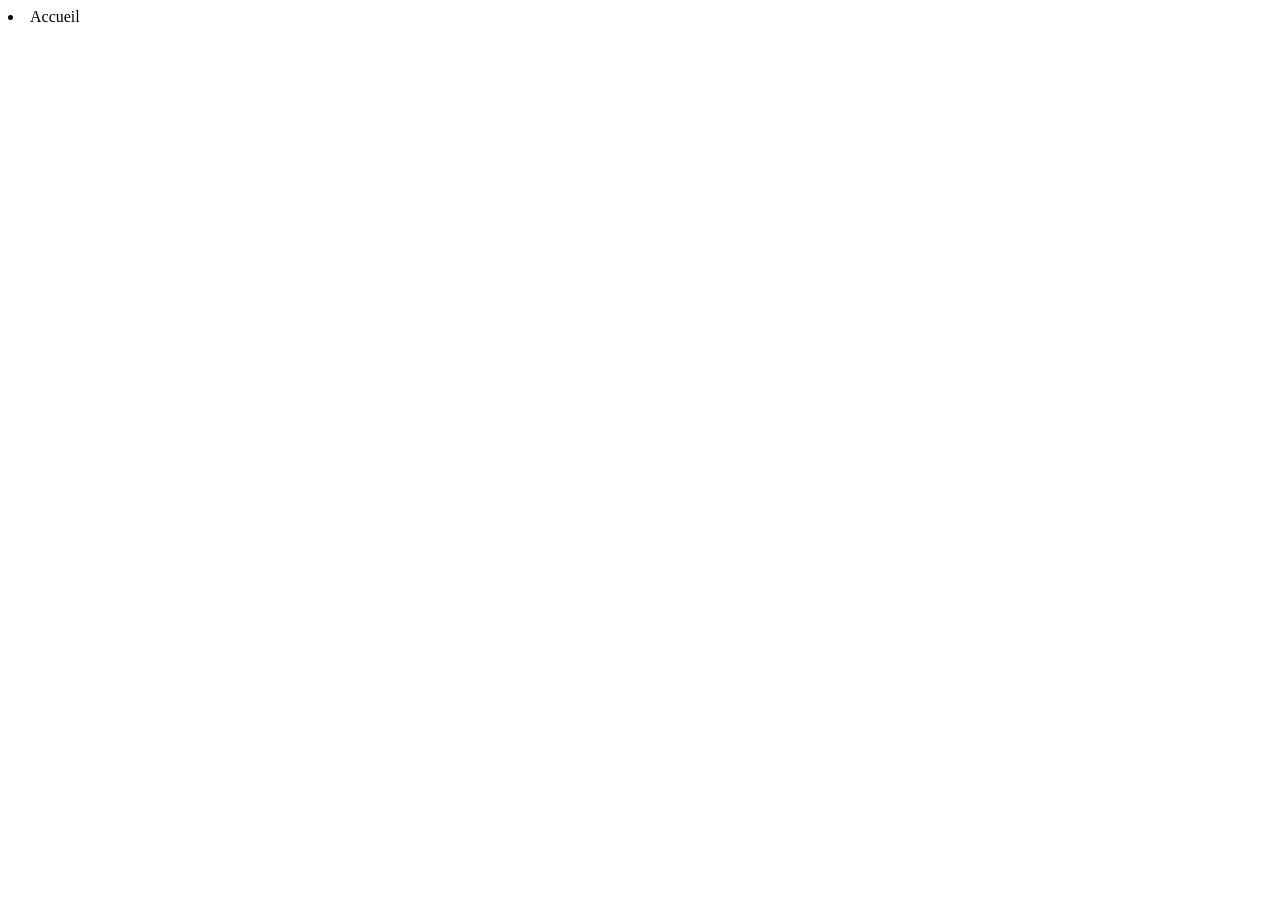
==== essaie.html @ 4a32669d "feat/header" ====
<!DOCTYPE html>
<html lang="en">
<head>
    <meta charset="UTF-8">
    <meta name="viewport" content="width=device-width, initial-scale=1.0">
    <title>Document</title>
</head>
<body>
    <nav>
        <li>Accueil</li>
    </nav>
</body>
</html>
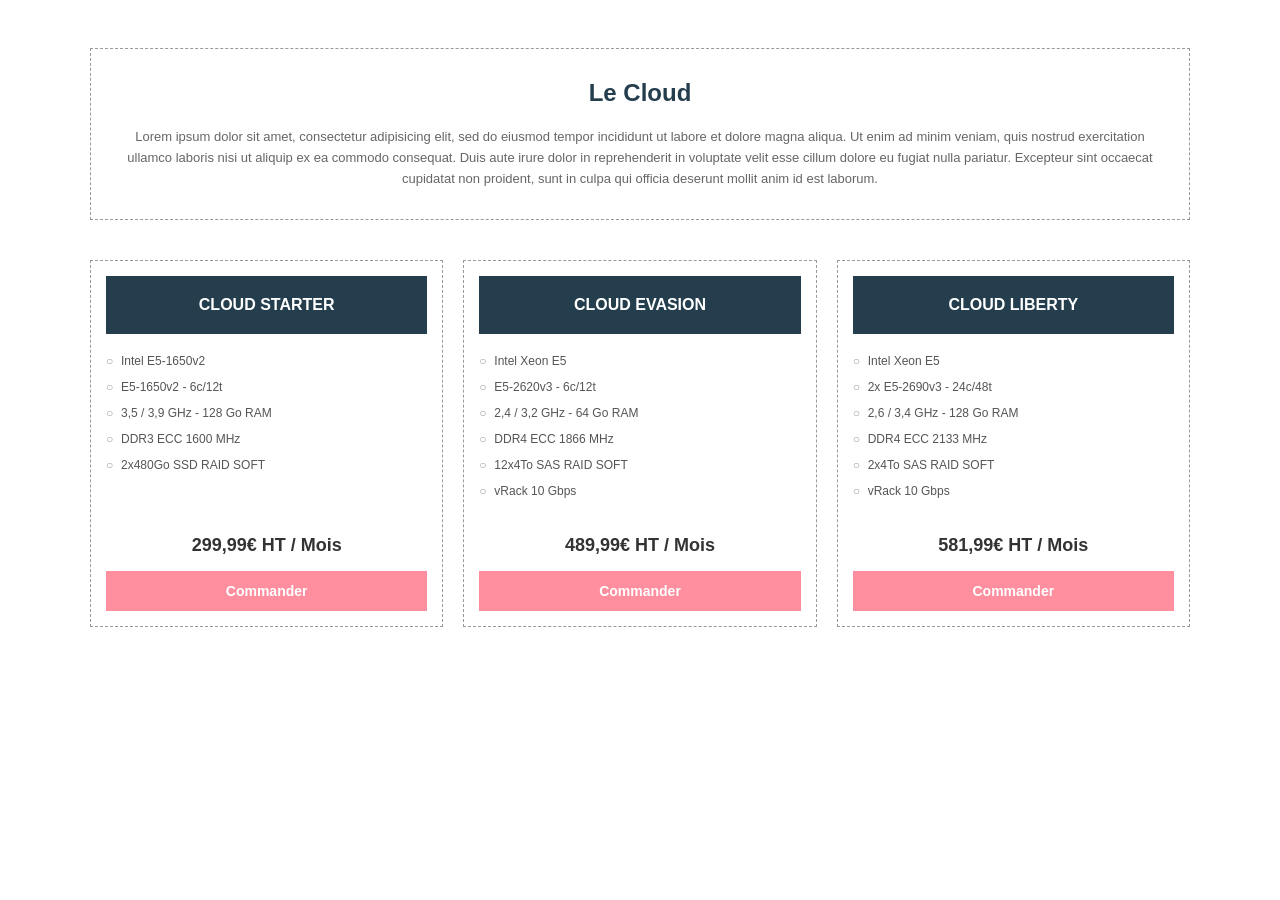
==== commit e36e65e1: "feat/main-pade1 git commit -m feat/main-pade1" ====
--- a/essaie.html
+++ b/essaie.html
@@ -1,13 +1,71 @@
 <!DOCTYPE html>
-<html lang="en">
+<html lang="fr">
 <head>
     <meta charset="UTF-8">
     <meta name="viewport" content="width=device-width, initial-scale=1.0">
-    <title>Document</title>
+    <title>Le Cloud - Grille de tarifs</title>
+    <link rel="stylesheet" href="essaie.css">
 </head>
 <body>
-    <nav>
-        <li>Accueil</li>
-    </nav>
+
+    <div class="body"><section class="container">
+        <div class="header-box">
+            <h1>Le cloud</h1>
+            <p>Lorem ipsum dolor sit amet, consectetur adipisicing elit, sed do eiusmod tempor incididunt ut labore et dolore magna aliqua. Ut enim ad minim veniam, quis nostrud exercitation ullamco laboris nisi ut aliquip ex ea commodo consequat. Duis aute irure dolor in reprehenderit in voluptate velit esse cillum dolore eu fugiat nulla pariatur. Excepteur sint occaecat cupidatat non proident, sunt in culpa qui officia deserunt mollit anim id est laborum.</p>
+        </div>
+
+        <div class="pricing-grid">
+            <!-- Carte Starter -->
+            <div class="card">
+                <div class="card-header">Cloud STARTER</div>
+                <div class="card-body">
+                    <ul>
+                        <li>Intel E5-1650v2</li>
+                        <li>E5-1650v2 - 6c/12t</li>
+                        <li>3,5 / 3,9 GHz - 128 Go RAM</li>
+                        <li>DDR3 ECC 1600 MHz</li>
+                        <li>2x480Go SSD RAID SOFT</li>
+                    </ul>
+                    <div class="price">299,99€ HT / Mois</div>
+                    <button class="btn">Commander</button>
+                </div>
+            </div>
+
+            <!-- Carte Evasion -->
+            <div class="card">
+                <div class="card-header">Cloud EVASION</div>
+                <div class="card-body">
+                    <ul>
+                        <li>Intel Xeon E5</li>
+                        <li>E5-2620v3 - 6c/12t</li>
+                        <li>2,4 / 3,2 GHz - 64 Go RAM</li>
+                        <li>DDR4 ECC 1866 MHz</li>
+                        <li>12x4To SAS RAID SOFT</li>
+                        <li>vRack 10 Gbps</li>
+                    </ul>
+                    <div class="price">489,99€ HT / Mois</div>
+                    <button class="btn">Commander</button>
+                </div>
+            </div>
+
+            <!-- Carte Liberty -->
+            <div class="card">
+                <div class="card-header">Cloud LIBERTY</div>
+                <div class="card-body">
+                    <ul>
+                        <li>Intel Xeon E5</li>
+                        <li>2x E5-2690v3 - 24c/48t</li>
+                        <li>2,6 / 3,4 GHz - 128 Go RAM</li>
+                        <li>DDR4 ECC 2133 MHz</li>
+                        <li>2x4To SAS RAID SOFT</li>
+                        <li>vRack 10 Gbps</li>
+                    </ul>
+                    <div class="price">581,99€ HT / Mois</div>
+                    <button class="btn">Commander</button>
+                </div>
+            </div>
+        </div>
+    </section></div>
+
 </body>
 </html>
--- a/essaie.css
+++ b/essaie.css
@@ -0,0 +1,123 @@
+body {
+    font-family: Arial, sans-serif;
+    background-color: #ffffff;
+    color: #333;
+    display: flex;
+    justify-content: center;
+    padding: 40px 20px;
+}
+
+.container {
+    max-width: 1100px;
+    width: 100%;
+}
+
+/* En-tête avec bordure pointillée */
+.header-box {
+    border: 1px dashed #999;
+    padding: 30px;
+    margin-bottom: 40px;
+    text-align: center;
+}
+
+.header-box h1 {
+    color: #243e4e;
+    margin-top: 0;
+    font-size: 24px;
+    text-transform: capitalize;
+}
+
+.header-box p {
+    font-size: 13px;
+    line-height: 1.6;
+    color: #666;
+    margin-bottom: 0;
+}
+
+/* Grille des cartes */
+.pricing-grid {
+    display: flex;
+    justify-content: space-between;
+    gap: 20px;
+}
+
+.card {
+    flex: 1;
+    border: 1px dashed #999;
+    padding: 15px;
+    display: flex;
+    flex-direction: column;
+}
+
+/* Header bleu de la carte */
+.card-header {
+    background-color: #243e4e;
+    color: white;
+    padding: 20px;
+    text-align: center;
+    font-weight: bold;
+    font-size: 16px;
+    text-transform: uppercase;
+}
+
+.card-body {
+    padding-top: 20px;
+    display: flex;
+    flex-direction: column;
+    height: 100%;
+}
+
+.card-body ul {
+    list-style: none;
+    padding: 0;
+    margin: 0;
+    flex-grow: 1; /* Pousse le prix et le bouton vers le bas */
+}
+
+.card-body li {
+    font-size: 12px;
+    color: #555;
+    margin-bottom: 12px;
+    padding-left: 15px;
+    position: relative;
+}
+
+/* Petit rond avant chaque item */
+.card-body li::before {
+    content: "○";
+    position: absolute;
+    left: 0;
+    color: #999;
+}
+
+.price {
+    text-align: center;
+    font-weight: bold;
+    font-size: 18px;
+    color: #333;
+    margin: 25px 0 15px 0;
+}
+
+/* Bouton Rose */
+.btn {
+    background-color: #ff8e9e;
+    color: white;
+    border: none;
+    padding: 12px;
+    width: 100%;
+    font-weight: bold;
+    cursor: pointer;
+    font-size: 14px;
+    transition: background 0.3s;
+}
+
+.btn:hover {
+    background-color: #ff7486;
+}
+
+/* Responsive pour mobiles */
+@media (max-width: 768px) {
+    .pricing-grid {
+        flex-direction: column;
+    }
+}
